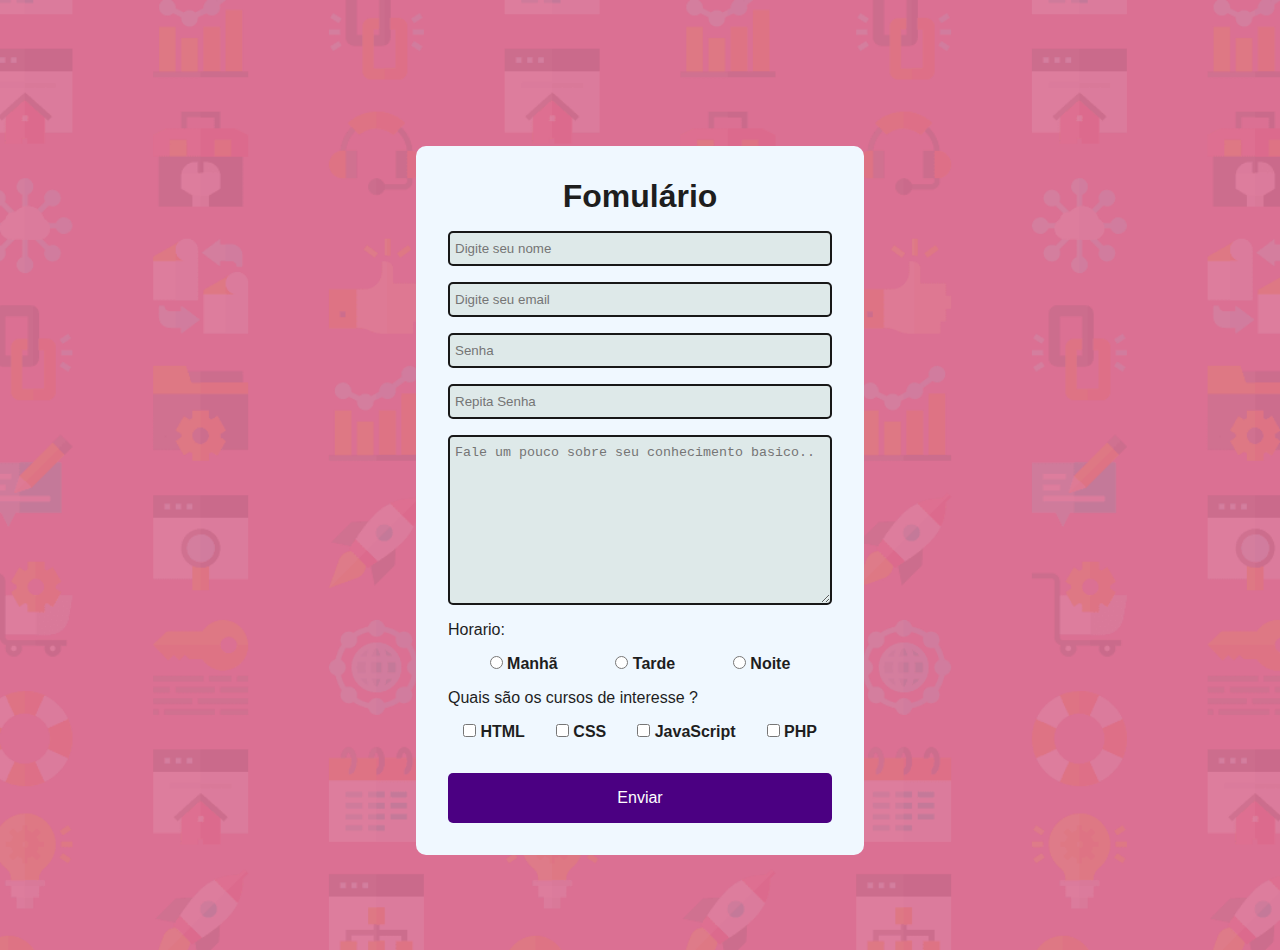
==== index1.html @ e65847b9 "dia04&5" ====
<!DOCTYPE html>
<html lang="en">

<head>
    <meta charset="UTF-8">
    <meta name="viewport" content="width=device-width, initial-scale=1.0">
    <!--displays site properly based on user's device 
        <link rel="icon" type="image/png" sizes="32x32" href="./images/favicon-32x32.png">
    link rel="stylesheet" href="reset.css"-->
    <link href="https: //fonts.googleapis.com/css2? família= Poppins:wght@400;500;600;700 & display=swap"
    rel="stylesheet" />
    <link rel="stylesheet" href="style1.css">
    
    <title>Formulario</title>
</head>
<body>
    <div class="content">
        <h1>Fomulário </h1>
        <form id="form">
            <div>
                <input type="text" placeholder="Digite seu nome" class="input required" oninput="nameValidate()">
                <span class="span-required">Nome deve ter no mínimo 3 caracteres</span>
            </div>
            <div>
                <input type="email" placeholder="Digite seu email" class="input required" oninput="emailValidate()">
                <span class="span-required">Digite um email valido</span>
            </div>
            <div>
                <input type="password" placeholder="Senha" class="input required" oninput="mainPasswordValidate()">
                <span class="span-required">Digite um senha com no minino 8 caracteres</span>
            </div>
            <div>
                <input type="password" placeholder="Repita Senha" class="input required" oninput="comparePassword()">
                <span class="span-required">Senha devem ser compativeis</span>
            </div>

            <textarea class="input" name="descricao" id="descricao" cols="25" rows="10"
            placeholder="Fale um pouco sobre seu conhecimento basico.."></textarea>
            <p>Horario:</p>
            <div class="box-select">
                <div>
                    <input type="radio" id="m" value="m" name="horario">
                    <label for="m">Manhã</label>
                </div>
                <div>
                    <input type="radio" id="f" value="f" name="horario">
                    <label for="f">Tarde</label>
                </div>
                <div>
                    <input type="radio" id="o" value="o" name="horario">
                    <label for="o">Noite</label>
                </div>
            </div>
        
            <p>Quais são os cursos de interesse ?</p>
            <div class="box-select">
                <div>
                    <input type="checkbox" id="html" value="html" name="experiencias">
                    <label for="html">HTML</label>
                </div>
                <div>
                    <input type="checkbox" id="css" value="css" name="experiencias">
                    <label for="css">CSS</label>
                </div>
                <div>
                    <input type="checkbox" id="js" value="js" name="experiencias">
                    <label for="js">JavaScript</label>
                </div>
                <div>
                    <input type="checkbox" id="php" value="php" name="experiencias">
                    <label for="php">PHP</label>
                </div>
            </div>
            <button type="submit">Enviar</button>     
        
        </form>
    </div>
</body>
<script>
    const form   = document.getElementById('form');
    const campos = document.querySelectorAll('.required');
    const spans  = document.querySelectorAll ('.span-required');
    const emailRegex = /^[a-zA-Z0-9+_.-]+@[a-zA-Z0-9.-]+.com/;

    function setError(index){
        campos[index].style.border = '2px solid #e63636'; 
        spans[index].style.display = 'block';  
    }

    function removeError(index){
        campos[index].style.border = '';
        spans[index].style.display = "none";
    }

    function nameValidate(){
        if(campos[0].value.length<3)
        {
            setError(0);
        }
        else
        {
            removeError(0);
        }
    }
    function emailValidate(){
        if(!emailRegex.test(campos[1].value))
        {
            setError(1);
        }
        else
        {
            removeError(1);
        }
    }

    function mainPasswordValidate(){
        if(campos[2].value.length < 8)
        {
            setError(2);
        }
        else
        {
            removeError(2);
            comparePassword();
        }        
    }
    function comparePassword(){
        if(campos[2].value == campos[3].value && campos[3].value.length)
        {
            removeError(3);
        }
        else
        {
            setError(3);
        }
    }
    
    
</script>
</html>
---- style1.css ----
:root{
    --color-white:#fff;
    --color-red: #e63636;
    --color-dark1: #181818;
    --color-dark2: #1e1e1e;
    --color-purple1: #9333ff;
    --color-purple2: indigo;
    --color-purple3: palevioletred;   
    --color-gelo: aliceblue;
    --color-gelo1: rgb(222, 233, 233);
}

*{
    margin: 0;
    padding: 0;
}

body{
   font-family: 'Poppins', sans-serif;
   background: url('./images/bg-intro-desktop.png') repeat center / cover;
   background-color: var(--color-purple3);
   color:var(--color-dark2);
   display:flex;
   justify-content: center;
   align-items: center;
   height: 100vh;
   margin-top: 50px
}

.content{
    background-color: var(--color-gelo);
    padding: 2rem;
    border-radius: 10px;
    min-width: 30%;
    overflow: auto;
    
}

h1{
    margin-bottom: 1rem;
    text-align: center;
}

.content form{
    display: flex;
    flex-direction: column;
    gap: 1rem;
}

.span-required{
    font-size: 12px;
    margin: 3px 0 0 1px;
    color: var(--color-red);
    display: none;
}

.input{
    padding: 8px 5px;
    outline: none;
    border-radius: 5px;
    background-color: var(--color-gelo1);
    border: 2px solid var(--color-dark1);
    color: var(--color-dark1);
    width: 100%;
    box-sizing: border-box;
    transition: .3s;
}

.input:focus{
    border-color: var(--color-purple1);
}

.box-select{
    display: flex;
    justify-content: space-evenly;
    font-weight: bold;
    gap: 1rem;
}

button[type="submit"]{
    padding: 1rem;
    font-size: 1rem;
    outline: none;
    border: none;
    border-radius: 5px;
    margin-top: 1rem;
    background-color: var(--color-purple2);
    color: var(--color-white);
    cursor: pointer;
    transition: .3s;
}

button[type="submit"]:hover{
    background-color: var(--color-purple1);
}

@media screen and (max-width: 576px){
    .box-select{
        flex-direction: column;
        gap: 5px;
        margin-top: 20px;
    }
}
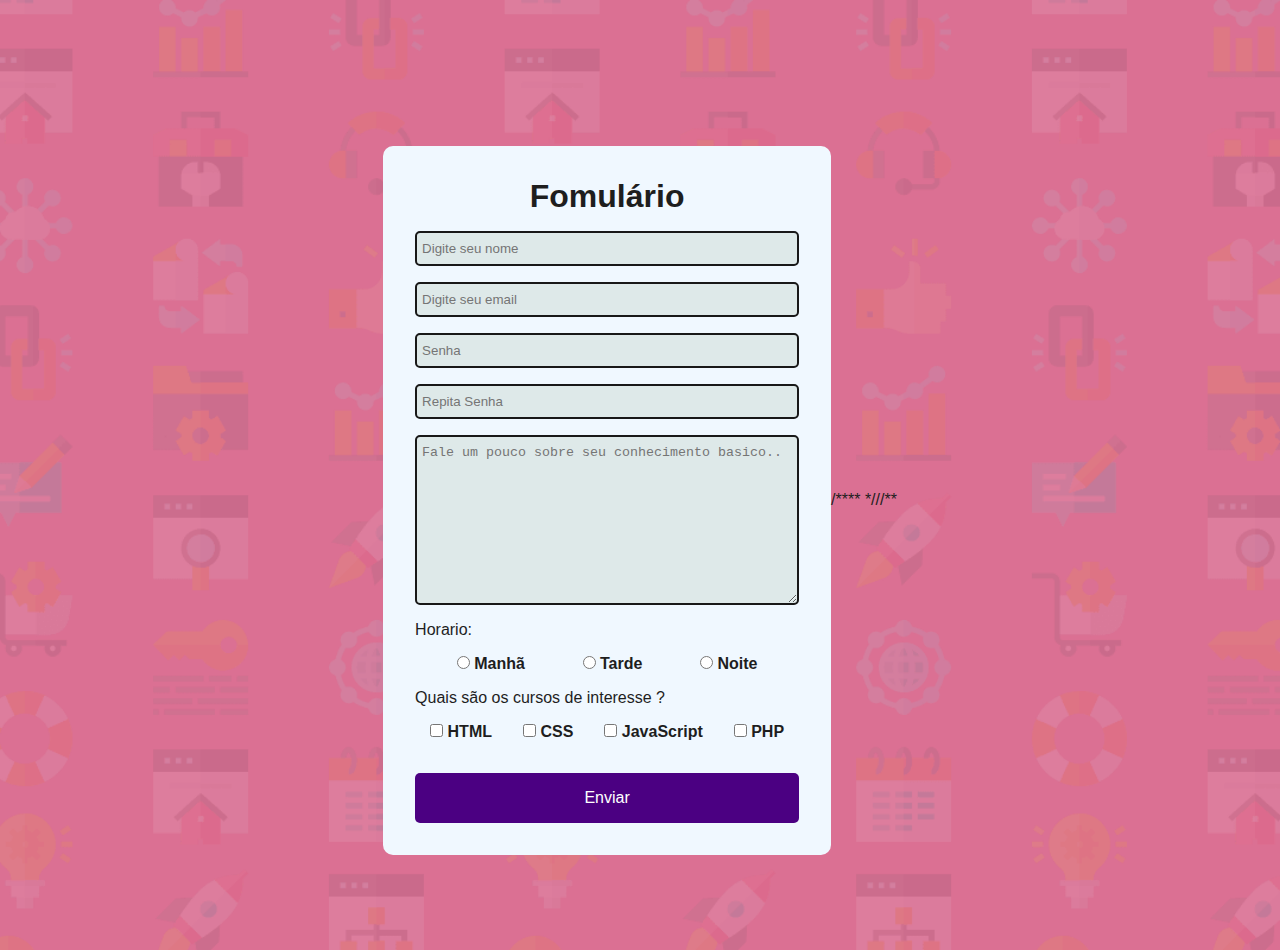
==== commit 1ed9a14e: "rev04" ====
--- a/index1.html
+++ b/index1.html
@@ -10,6 +10,7 @@
     <link href="https: //fonts.googleapis.com/css2? família= Poppins:wght@400;500;600;700 & display=swap"
     rel="stylesheet" />
     <link rel="stylesheet" href="style1.css">
+    <script src="main.js"></script>
     
     <title>Formulario</title>
 </head>
@@ -76,11 +77,21 @@
         </form>
     </div>
 </body>
+
+/****
 <script>
     const form   = document.getElementById('form');
     const campos = document.querySelectorAll('.required');
     const spans  = document.querySelectorAll ('.span-required');
     const emailRegex = /^[a-zA-Z0-9+_.-]+@[a-zA-Z0-9.-]+.com/;
+
+    form.addEventListener('submit', (event) =>{
+        event.preventDefault();
+        nameValidate();
+        emailValidate();
+        mainPasswordValidate()
+        comparePassword();
+    });
 
     function setError(index){
         campos[index].style.border = '2px solid #e63636'; 
@@ -133,8 +144,7 @@
         {
             setError(3);
         }
-    }
-    
-    
+    }        
 </script>
+*///**
 </html>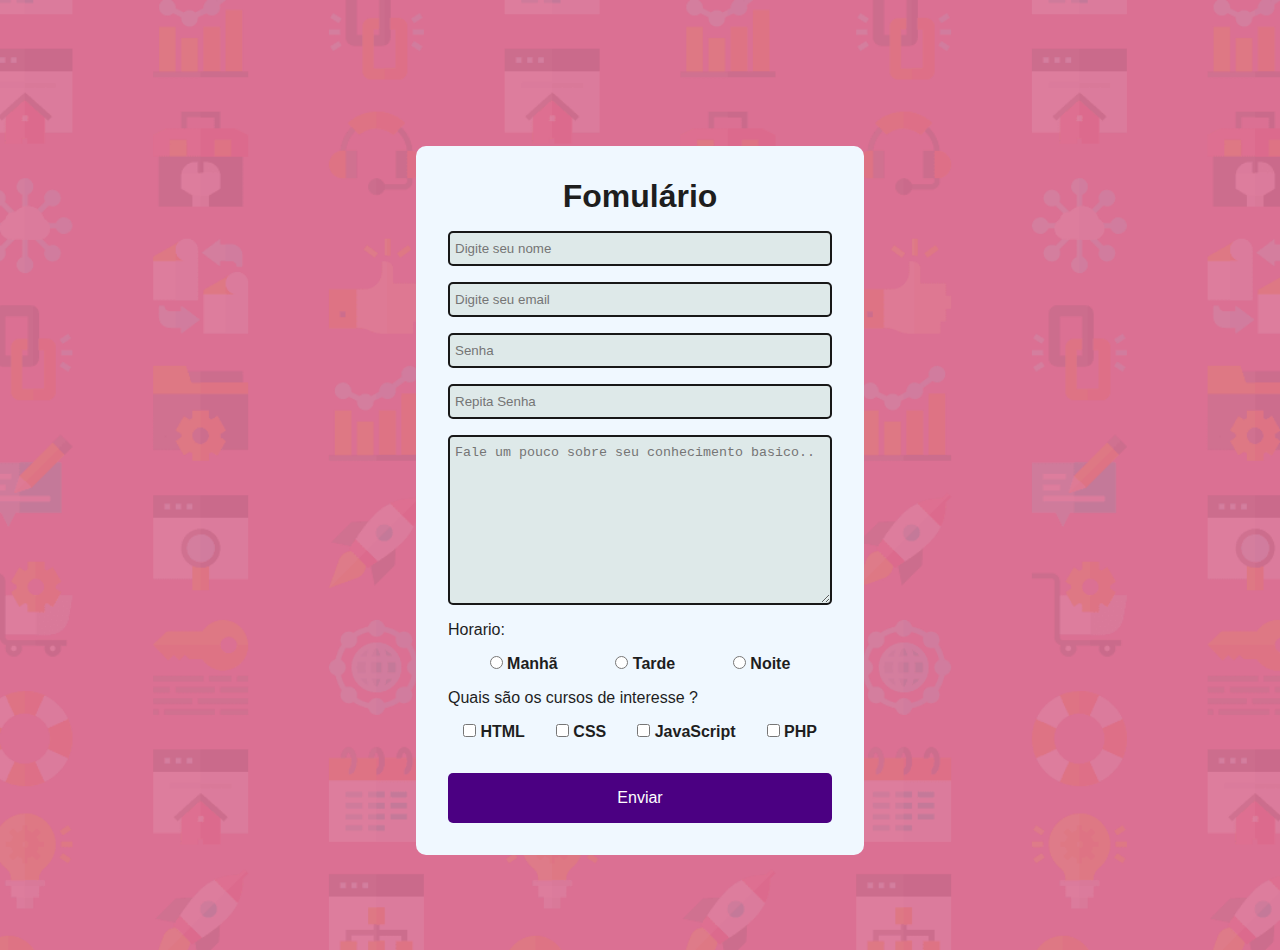
==== commit 4637f836: "rev05" ====
--- a/index1.html
+++ b/index1.html
@@ -78,73 +78,4 @@
     </div>
 </body>
 
-/****
-<script>
-    const form   = document.getElementById('form');
-    const campos = document.querySelectorAll('.required');
-    const spans  = document.querySelectorAll ('.span-required');
-    const emailRegex = /^[a-zA-Z0-9+_.-]+@[a-zA-Z0-9.-]+.com/;
-
-    form.addEventListener('submit', (event) =>{
-        event.preventDefault();
-        nameValidate();
-        emailValidate();
-        mainPasswordValidate()
-        comparePassword();
-    });
-
-    function setError(index){
-        campos[index].style.border = '2px solid #e63636'; 
-        spans[index].style.display = 'block';  
-    }
-
-    function removeError(index){
-        campos[index].style.border = '';
-        spans[index].style.display = "none";
-    }
-
-    function nameValidate(){
-        if(campos[0].value.length<3)
-        {
-            setError(0);
-        }
-        else
-        {
-            removeError(0);
-        }
-    }
-    function emailValidate(){
-        if(!emailRegex.test(campos[1].value))
-        {
-            setError(1);
-        }
-        else
-        {
-            removeError(1);
-        }
-    }
-
-    function mainPasswordValidate(){
-        if(campos[2].value.length < 8)
-        {
-            setError(2);
-        }
-        else
-        {
-            removeError(2);
-            comparePassword();
-        }        
-    }
-    function comparePassword(){
-        if(campos[2].value == campos[3].value && campos[3].value.length)
-        {
-            removeError(3);
-        }
-        else
-        {
-            setError(3);
-        }
-    }        
-</script>
-*///**
 </html>